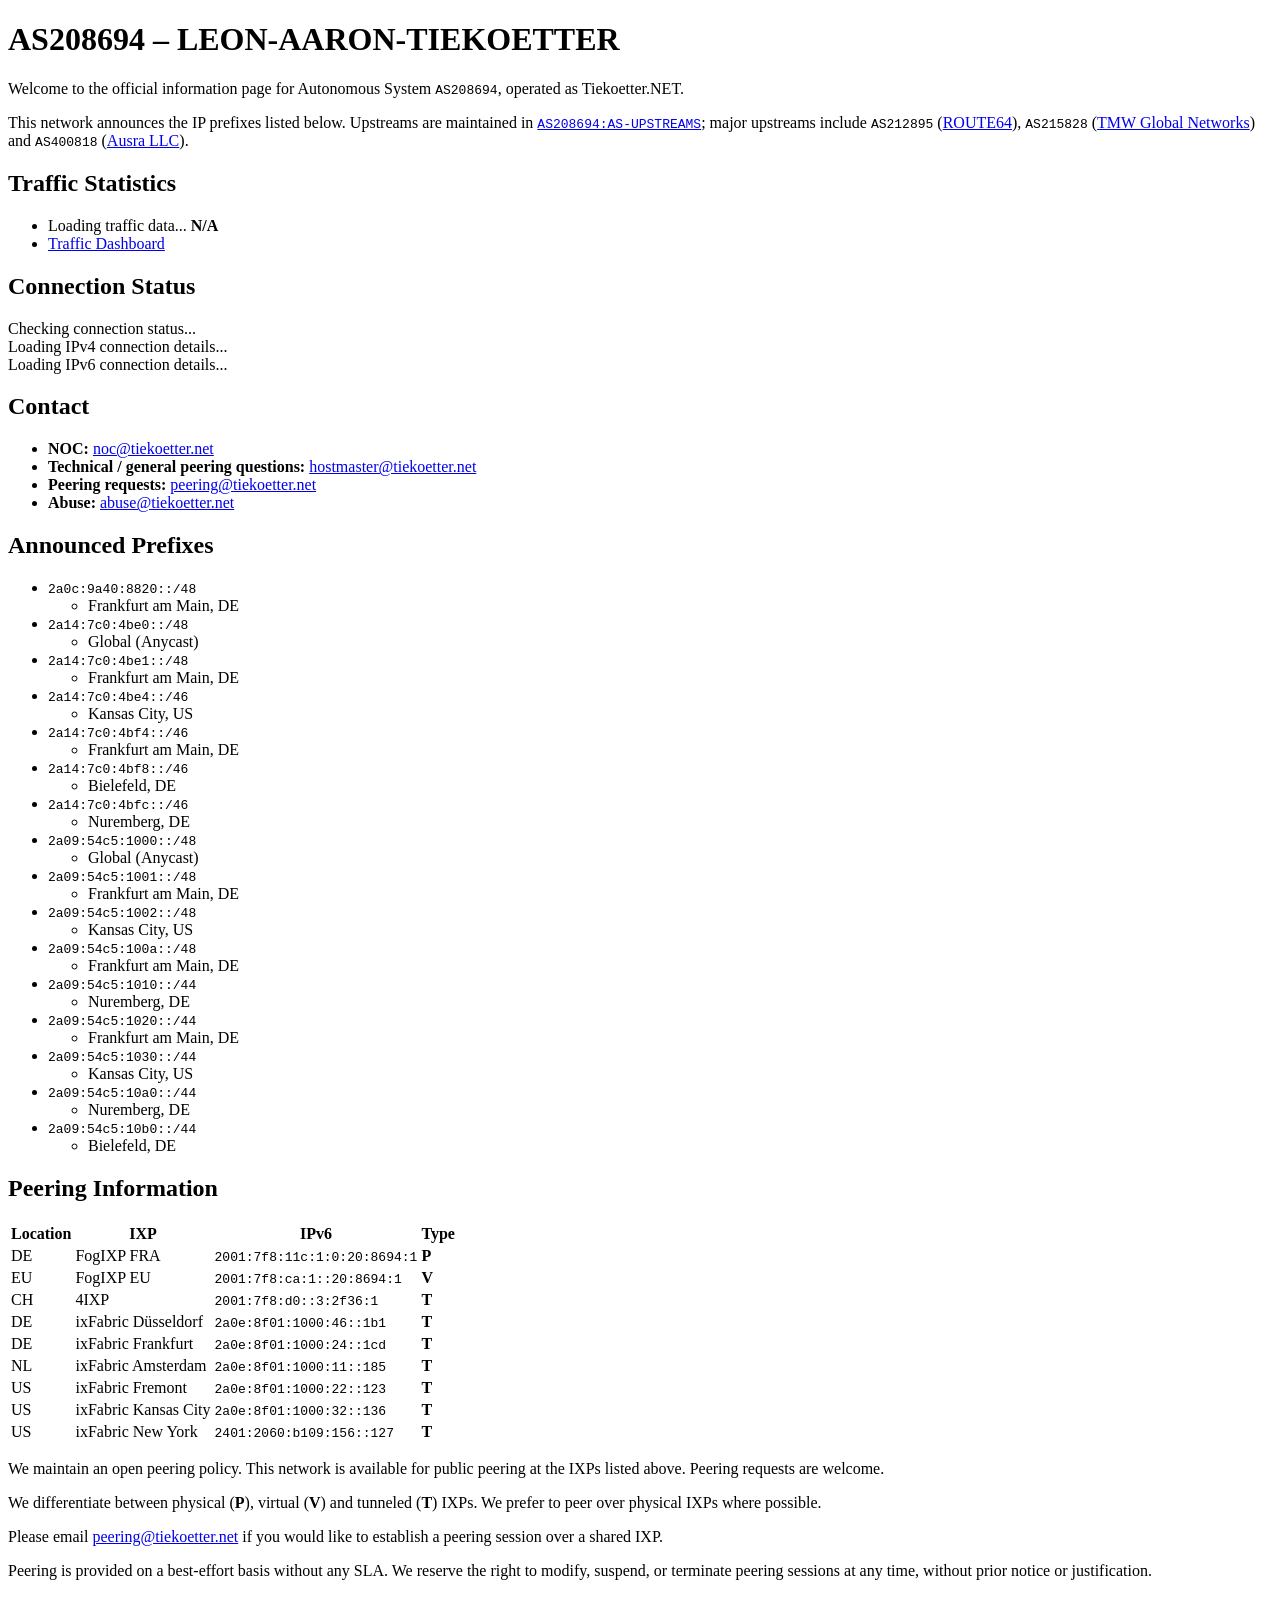
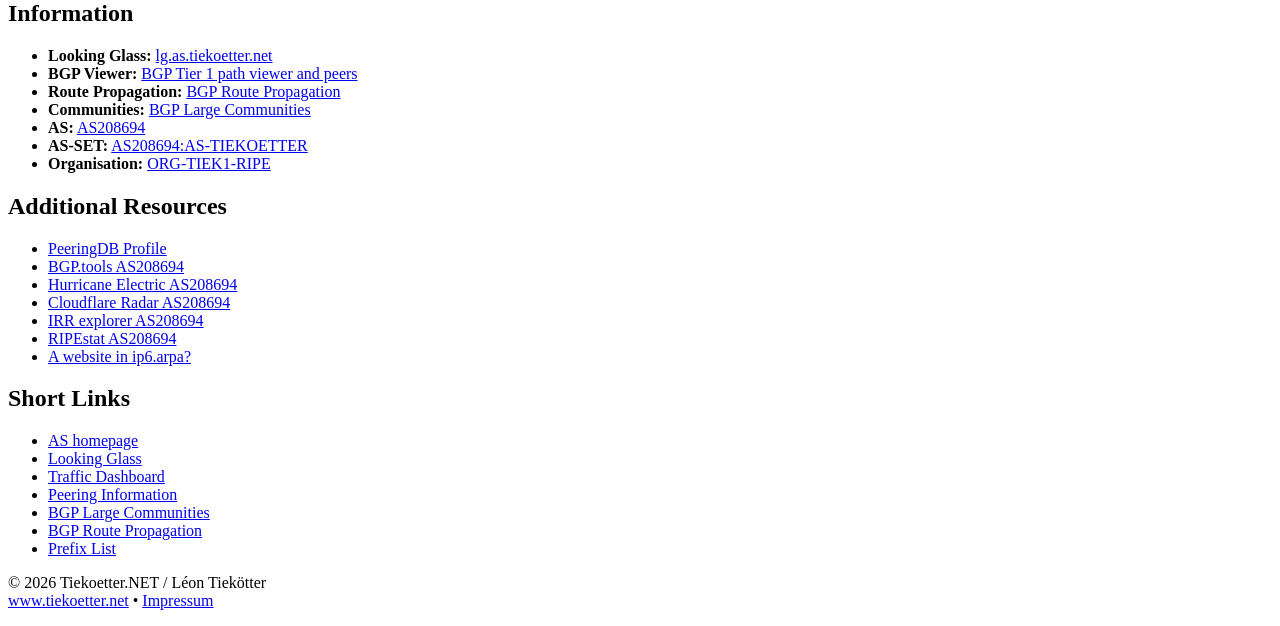
==== index.html @ 5ce2ef90 "Init" ====
<!DOCTYPE html>
<html lang="en">
<head>
    <meta charset="UTF-8">
    <meta name="viewport" content="width=device-width, initial-scale=1.0">
    <title>AS208694 – LEON-AARON-TIEKOETTER</title>
    <meta name="description" content="AS208694 (LEON-AARON-TIEKOETTER) – Tiekoetter.NET Autonomous System information page.">
    <link rel="canonical" href="https://www.as.tiekoetter.net/">
    <link rel="icon" href="/favicon.ico" sizes="any">
    <link rel="stylesheet" href="https://tiekoetternet-cdn.tiekoetter.cloud/assets/as/site.css?v=1">
    <meta property="og:title" content="AS208694 – LEON-AARON-TIEKOETTER">
    <meta property="og:description" content="AS208694 (LEON-AARON-TIEKOETTER) – Tiekoetter.NET Autonomous System information page.">
    <meta property="og:url" content="https://www.as.tiekoetter.net/">
    <meta property="og:type" content="website">
    <meta name="twitter:card" content="summary">
</head>
<body>
    <div class="container">
        <h1>AS208694 – LEON-AARON-TIEKOETTER</h1>
        <p>Welcome to the official information page for Autonomous System <code>AS208694</code>, operated as Tiekoetter.NET.</p>
        <p>
          This network announces the IP prefixes listed below. Upstreams are maintained in
          <a href="https://apps.db.ripe.net/db-web-ui/lookup?source=RIPE&amp;type=as-set&amp;key=AS208694:AS-UPSTREAMS" target="_blank" rel="noopener noreferrer"><code>AS208694:AS-UPSTREAMS</code></a>;
          major upstreams include
          <code>AS212895</code> (<a href="https://www.route64.org/" target="_blank" rel="noopener noreferrer">ROUTE64</a>),
          <code>AS215828</code> (<a href="https://as215828.t-w.dev/" target="_blank" rel="noopener noreferrer">TMW Global Networks</a>) and
          <code>AS400818</code> (<a href="https://as400818.dfz.zone/" target="_blank" rel="noopener noreferrer">Ausra LLC</a>).
        </p>
	<h2>Traffic Statistics</h2>
	<ul>
	  <li>
	      <span id="traffic-label">Loading traffic data...</span>
	      <strong id="traffic-value">N/A</strong>
	  </li>
	  <li><a href="/traffic/">Traffic Dashboard</a></li>
	</ul>
	<h2>Connection Status</h2>
        <div id="connection-status" class="info" role="status" aria-live="polite">Checking connection status...</div>
        <div id="connection-details-v4" class="details">Loading IPv4 connection details...</div>
        <div id="connection-details-v6" class="details">Loading IPv6 connection details...</div>
        <h2>Contact</h2>
        <ul>
            <li><strong>NOC:</strong> <a href="mailto:noc@tiekoetter.net">noc@tiekoetter.net</a></li>
            <li><strong>Technical / general peering questions:</strong> <a href="mailto:hostmaster@tiekoetter.net">hostmaster@tiekoetter.net</a></li>
            <li><strong>Peering requests:</strong> <a href="mailto:peering@tiekoetter.net">peering@tiekoetter.net</a></li>
            <li><strong>Abuse:</strong> <a href="mailto:abuse@tiekoetter.net">abuse@tiekoetter.net</a></li>
        </ul>
        <h2 id="prefixes">Announced Prefixes</h2>
        <ul>
            <li>
                <code>2a0c:9a40:8820::/48</code>
                <ul>
                    <li class="muted">Frankfurt am Main, DE</li>
                </ul>
            </li>
            <li>
                <code>2a14:7c0:4be0::/48</code>
                <ul>
                    <li class="muted">Global (Anycast)</li>
                </ul>
            </li>
            <li>
                <code>2a14:7c0:4be1::/48</code>
                <ul>
                    <li class="muted">Frankfurt am Main, DE</li>
                </ul>
            </li>
            <li>
                <code>2a14:7c0:4be4::/46</code>
                <ul>
                    <li class="muted">Kansas City, US</li>
                </ul>
            </li>
            <li>
                <code>2a14:7c0:4bf4::/46</code>
                <ul>
                    <li class="muted">Frankfurt am Main, DE</li>
                </ul>
            </li>
            <li>
                <code>2a14:7c0:4bf8::/46</code>
                <ul>
                    <li class="muted">Bielefeld, DE</li>
                </ul>
            </li>
            <li>
                <code>2a14:7c0:4bfc::/46</code>
                <ul>
                    <li class="muted">Nuremberg, DE</li>
                </ul>
            </li>
            <li>
                <code>2a09:54c5:1000::/48</code>
                <ul>
                    <li class="muted">Global (Anycast)</li>
                </ul>
            </li>
            <li>
                <code>2a09:54c5:1001::/48</code>
                <ul>
                    <li class="muted">Frankfurt am Main, DE</li>
                </ul>
            </li>
            <li>
                <code>2a09:54c5:1002::/48</code>
                <ul>
                    <li class="muted">Kansas City, US</li>
                </ul>
            </li>
            <li>
                <code>2a09:54c5:100a::/48</code>
                <ul>
                    <li class="muted">Frankfurt am Main, DE</li>
                </ul>
            </li>
            <li>
                <code>2a09:54c5:1010::/44</code>
                <ul>
                    <li class="muted">Nuremberg, DE</li>
                </ul>
            </li>
            <li>
                <code>2a09:54c5:1020::/44</code>
                <ul>
                    <li class="muted">Frankfurt am Main, DE</li>
                </ul>
            </li>
            <li>
                <code>2a09:54c5:1030::/44</code>
                <ul>
                    <li class="muted">Kansas City, US</li>
                </ul>
            </li>
            <li>
                <code>2a09:54c5:10a0::/44</code>
                <ul>
                    <li class="muted">Nuremberg, DE</li>
                </ul>
            </li>
            <li>
                <code>2a09:54c5:10b0::/44</code>
                <ul>
                    <li class="muted">Bielefeld, DE</li>
                </ul>
            </li>
        </ul>
	<h2 id="peering">Peering Information</h2>
	<div class="table-wrap">
	    <table class="peering-table">
	        <thead>
	            <tr>
	                <th>Location</th>
	                <th>IXP</th>
	                <th>IPv6</th>
	                <th>Type</th>
	            </tr>
	        </thead>
	        <tbody>
	            <tr>
	                <td>DE</td>
	                <td>FogIXP FRA</td>
	                <td><code>2001:7f8:11c:1:0:20:8694:1</code></td>
	                <td><strong>P</strong></td>
	            </tr>
	            <tr>
	                <td>EU</td>
	                <td>FogIXP EU</td>
	                <td><code>2001:7f8:ca:1::20:8694:1</code></td>
	                <td><strong>V</strong></td>
	            </tr>
	            <tr>
	                <td>CH</td>
	                <td>4IXP</td>
	                <td><code>2001:7f8:d0::3:2f36:1</code></td>
	                <td><strong>T</strong></td>
	            </tr>
	            <tr>
	                <td>DE</td>
	                <td>ixFabric Düsseldorf</td>
	                <td><code>2a0e:8f01:1000:46::1b1</code></td>
	                <td><strong>T</strong></td>
	            </tr>
	            <tr>
	                <td>DE</td>
	                <td>ixFabric Frankfurt</td>
	                <td><code>2a0e:8f01:1000:24::1cd</code></td>
	                <td><strong>T</strong></td>
	            </tr>
	            <tr>
	                <td>NL</td>
	                <td>ixFabric Amsterdam</td>
	                <td><code>2a0e:8f01:1000:11::185</code></td>
	                <td><strong>T</strong></td>
	            </tr>
	            <tr>
	                <td>US</td>
	                <td>ixFabric Fremont</td>
	                <td><code>2a0e:8f01:1000:22::123</code></td>
	                <td><strong>T</strong></td>
	            </tr>
	            <tr>
	                <td>US</td>
	                <td>ixFabric Kansas City</td>
	                <td><code>2a0e:8f01:1000:32::136</code></td>
	                <td><strong>T</strong></td>
	            </tr>
	            <tr>
	                <td>US</td>
	                <td>ixFabric New York</td>
	                <td><code>2401:2060:b109:156::127</code></td>
	                <td><strong>T</strong></td>
	            </tr>
	        </tbody>
	    </table>
	</div>
            <p>We maintain an open peering policy. This network is available for public peering at the IXPs listed above. Peering requests are welcome.</p>
            <p>We differentiate between physical (<strong>P</strong>), virtual (<strong>V</strong>) and tunneled (<strong>T</strong>) IXPs. We prefer to peer over physical IXPs where possible.</p>
            <p>Please email <a href="mailto:peering@tiekoetter.net">peering@tiekoetter.net</a> if you would like to establish a peering session over a shared IXP.</p>
            <p>Peering is provided on a best-effort basis without any SLA. We reserve the right to modify, suspend, or terminate peering sessions at any time, without prior notice or justification.</p>
        <h2>Information</h2>
        <ul>
            <li><strong>Looking Glass:</strong> <a href="https://www.lg.as.tiekoetter.net/">lg.as.tiekoetter.net</a></li>
            <li><strong>BGP Viewer:</strong> <a href="https://bgp.as208694.net/">BGP Tier 1 path viewer and peers</a></li>
            <li><strong>Route Propagation:</strong> <a href="/route-propagation/">BGP Route Propagation</a></li>
            <li><strong>Communities:</strong> <a href="/communities/">BGP Large Communities</a></li>
            <li><strong>AS:</strong> <a href="https://apps.db.ripe.net/db-web-ui/lookup?source=RIPE&amp;type=aut-num&amp;key=AS208694">AS208694</a></li>
            <li><strong>AS-SET:</strong> <a href="https://apps.db.ripe.net/db-web-ui/lookup?source=RIPE&amp;type=as-set&amp;key=AS208694:AS-TIEKOETTER">AS208694:AS-TIEKOETTER</a></li>
            <li><strong>Organisation:</strong> <a href="https://apps.db.ripe.net/db-web-ui/lookup?source=RIPE&amp;type=organisation&amp;key=ORG-TIEK1-RIPE">ORG-TIEK1-RIPE</a></li>
        </ul>
        <h2>Additional Resources</h2>
        <ul>
            <li><a href="https://as208694.peeringdb.com/">PeeringDB Profile</a></li>
            <li><a href="https://bgp.tools/as/208694">BGP.tools AS208694</a></li>
            <li><a href="https://bgp.he.net/AS208694">Hurricane Electric AS208694</a></li>
            <li><a href="https://radar.cloudflare.com/as208694">Cloudflare Radar AS208694</a></li>
            <li><a href="https://irrexplorer.nlnog.net/asn/AS208694">IRR explorer AS208694</a></li>
            <li><a href="https://stat.ripe.net/app/AS208694">RIPEstat AS208694</a></li>
            <li><a href="http://www.0.1.5.c.4.5.9.0.a.2.ip6.arpa/">A website in ip6.arpa?</a></li>
        </ul>
        <h2>Short Links</h2>
        <ul>
            <li><a href="https://as208694.net/">AS homepage</a></li>
            <li><a href="https://lg.as208694.net/">Looking Glass</a></li>
            <li><a href="https://traffic.as208694.net/">Traffic Dashboard</a></li>
            <li><a href="https://peering.as208694.net/">Peering Information</a></li>
            <li><a href="https://communities.as208694.net/">BGP Large Communities</a></li>
            <li><a href="https://propagation.as208694.net/">BGP Route Propagation</a></li>
            <li><a href="https://prefixes.as208694.net/">Prefix List</a></li>
        </ul>
        <footer>
            <p>© <span id="cyear">2026 </span>Tiekoetter.NET / Léon Tiekötter<br><a href="https://www.tiekoetter.net" target="_blank" rel="noopener">www.tiekoetter.net</a> • <a href="https://www.tiekoetter.com/impressum" target="_blank" rel="noopener">Impressum</a></p>
        </footer>
    </div>
    <span aria-hidden="true" style="display:none;">
      Contact: tinbox@tiekoetter.com
    </span>
    <script src="https://tiekoetternet-cdn.tiekoetter.cloud/assets/as/home.js?v=1"></script>
</body>
</html>
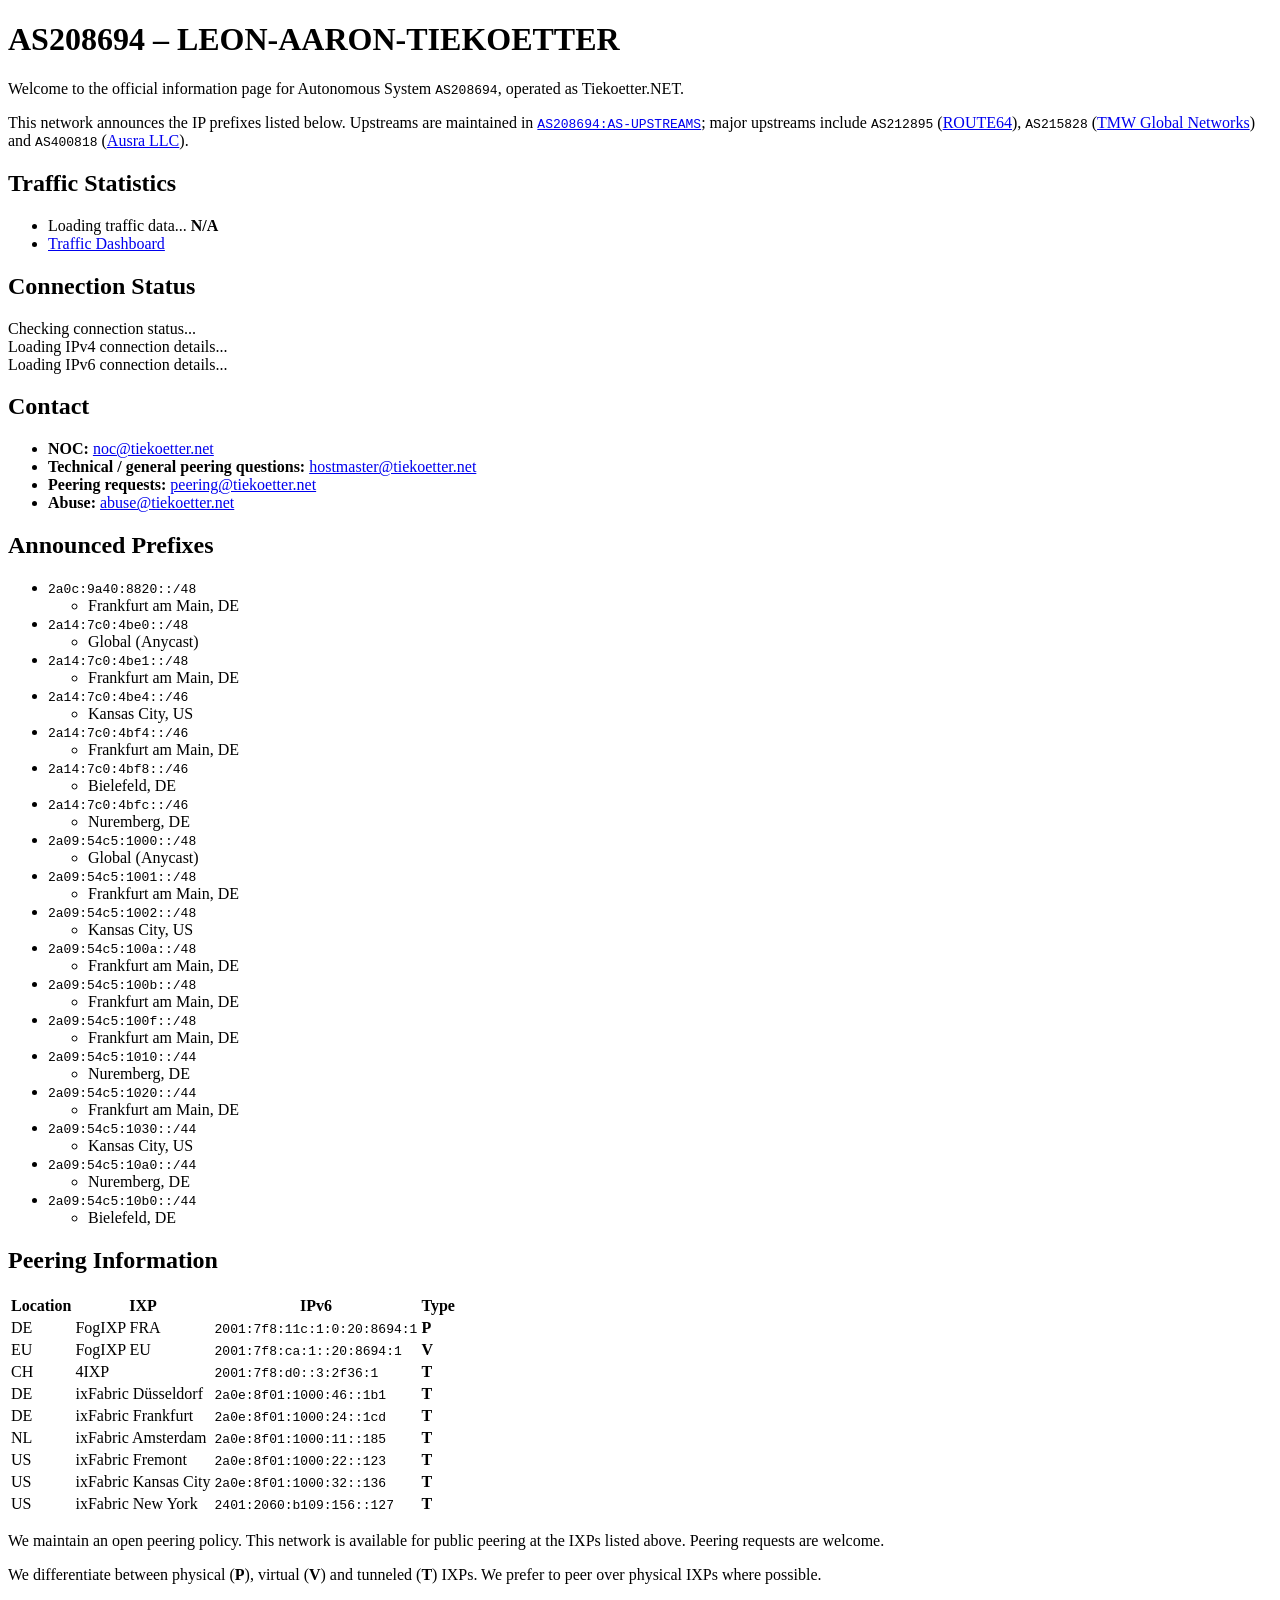
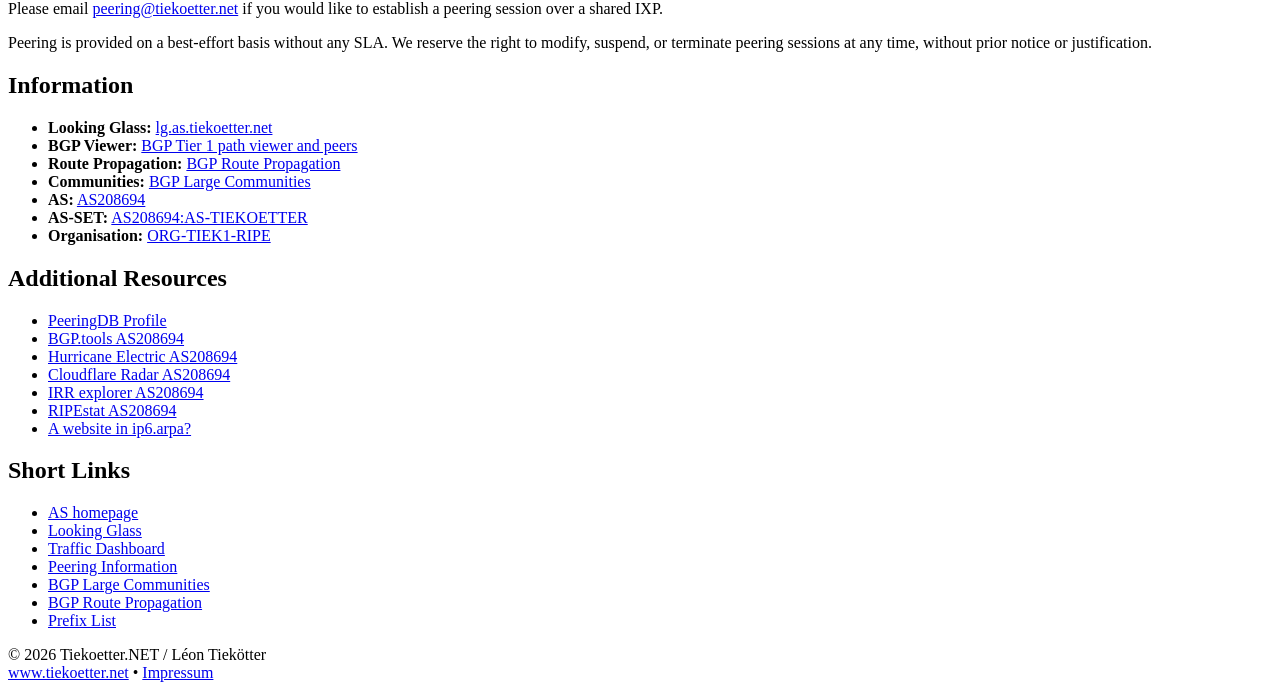
==== commit ab177a5e: "Add Frankfurt prefixes and router community List two Frankfurt IPv6 prefixes in the website and geof" ====
--- a/index.html
+++ b/index.html
@@ -3,19 +3,49 @@
 <head>
     <meta charset="UTF-8">
     <meta name="viewport" content="width=device-width, initial-scale=1.0">
-    <title>AS208694 – LEON-AARON-TIEKOETTER</title>
-    <meta name="description" content="AS208694 (LEON-AARON-TIEKOETTER) – Tiekoetter.NET Autonomous System information page.">
+    <title>AS208694 Network and Peering | Tiekoetter.NET</title>
+    <meta name="description" content="Official AS208694 (Tiekoetter.NET) network information: announced IPv6 prefixes, peering locations, BGP communities, route propagation and traffic statistics.">
     <link rel="canonical" href="https://www.as.tiekoetter.net/">
     <link rel="icon" href="/favicon.ico" sizes="any">
+    <link rel="apple-touch-icon" sizes="180x180" href="https://tiekoetternet-cdn.tiekoetter.cloud/assets/as/apple-touch-icon.png?v=1">
     <link rel="stylesheet" href="https://tiekoetternet-cdn.tiekoetter.cloud/assets/as/site.css?v=1">
-    <meta property="og:title" content="AS208694 – LEON-AARON-TIEKOETTER">
-    <meta property="og:description" content="AS208694 (LEON-AARON-TIEKOETTER) – Tiekoetter.NET Autonomous System information page.">
+    <meta property="og:title" content="AS208694 Network and Peering | Tiekoetter.NET">
+    <meta property="og:description" content="Official network information for AS208694, including IPv6 prefixes, peering, BGP communities, route propagation and traffic statistics.">
     <meta property="og:url" content="https://www.as.tiekoetter.net/">
     <meta property="og:type" content="website">
-    <meta name="twitter:card" content="summary">
+    <meta property="og:site_name" content="AS208694 — Tiekoetter.NET">
+    <meta property="og:locale" content="en_US">
+    <meta property="og:image" content="https://tiekoetternet-cdn.tiekoetter.cloud/assets/as/as208694-social.jpg?v=1">
+    <meta property="og:image:type" content="image/jpeg">
+    <meta property="og:image:width" content="1200">
+    <meta property="og:image:height" content="630">
+    <meta property="og:image:alt" content="AS208694 — Tiekoetter.NET connected-nodes network banner">
+    <meta name="twitter:card" content="summary_large_image">
+    <meta name="twitter:title" content="AS208694 Network and Peering | Tiekoetter.NET">
+    <meta name="twitter:description" content="IPv6 prefixes, peering, BGP communities, route propagation and traffic statistics for AS208694.">
+    <meta name="twitter:image" content="https://tiekoetternet-cdn.tiekoetter.cloud/assets/as/as208694-social.jpg?v=1">
+    <meta name="twitter:image:alt" content="AS208694 — Tiekoetter.NET connected-nodes network banner">
+    <script type="application/ld+json">
+    {
+      "@context": "https://schema.org",
+      "@type": "WebSite",
+      "@id": "https://www.as.tiekoetter.net/#website",
+      "url": "https://www.as.tiekoetter.net/",
+      "name": "AS208694 — Tiekoetter.NET",
+      "description": "Official network, routing and peering information for AS208694.",
+      "publisher": {
+        "@type": "Organization",
+        "@id": "https://www.as.tiekoetter.net/#organization",
+        "name": "Tiekoetter.NET",
+        "url": "https://www.tiekoetter.net/",
+        "identifier": "AS208694",
+        "email": "noc@tiekoetter.net"
+      }
+    }
+    </script>
 </head>
 <body>
-    <div class="container">
+    <main class="container">
         <h1>AS208694 – LEON-AARON-TIEKOETTER</h1>
         <p>Welcome to the official information page for Autonomous System <code>AS208694</code>, operated as Tiekoetter.NET.</p>
         <p>
@@ -23,7 +53,7 @@
           <a href="https://apps.db.ripe.net/db-web-ui/lookup?source=RIPE&amp;type=as-set&amp;key=AS208694:AS-UPSTREAMS" target="_blank" rel="noopener noreferrer"><code>AS208694:AS-UPSTREAMS</code></a>;
           major upstreams include
           <code>AS212895</code> (<a href="https://www.route64.org/" target="_blank" rel="noopener noreferrer">ROUTE64</a>),
-          <code>AS215828</code> (<a href="https://as215828.t-w.dev/" target="_blank" rel="noopener noreferrer">TMW Global Networks</a>) and
+          <code>AS215828</code> (<a href="https://www.tmw.global/en" target="_blank" rel="noopener noreferrer">TMW Global Networks</a>) and
           <code>AS400818</code> (<a href="https://as400818.dfz.zone/" target="_blank" rel="noopener noreferrer">Ausra LLC</a>).
         </p>
 	<h2>Traffic Statistics</h2>
@@ -114,6 +144,18 @@
                 </ul>
             </li>
             <li>
+                <code>2a09:54c5:100b::/48</code>
+                <ul>
+                    <li class="muted">Frankfurt am Main, DE</li>
+                </ul>
+            </li>
+            <li>
+                <code>2a09:54c5:100f::/48</code>
+                <ul>
+                    <li class="muted">Frankfurt am Main, DE</li>
+                </ul>
+            </li>
+            <li>
                 <code>2a09:54c5:1010::/44</code>
                 <ul>
                     <li class="muted">Nuremberg, DE</li>
@@ -250,7 +292,7 @@
         <footer>
             <p>© <span id="cyear">2026 </span>Tiekoetter.NET / Léon Tiekötter<br><a href="https://www.tiekoetter.net" target="_blank" rel="noopener">www.tiekoetter.net</a> • <a href="https://www.tiekoetter.com/impressum" target="_blank" rel="noopener">Impressum</a></p>
         </footer>
-    </div>
+    </main>
     <span aria-hidden="true" style="display:none;">
       Contact: tinbox@tiekoetter.com
     </span>
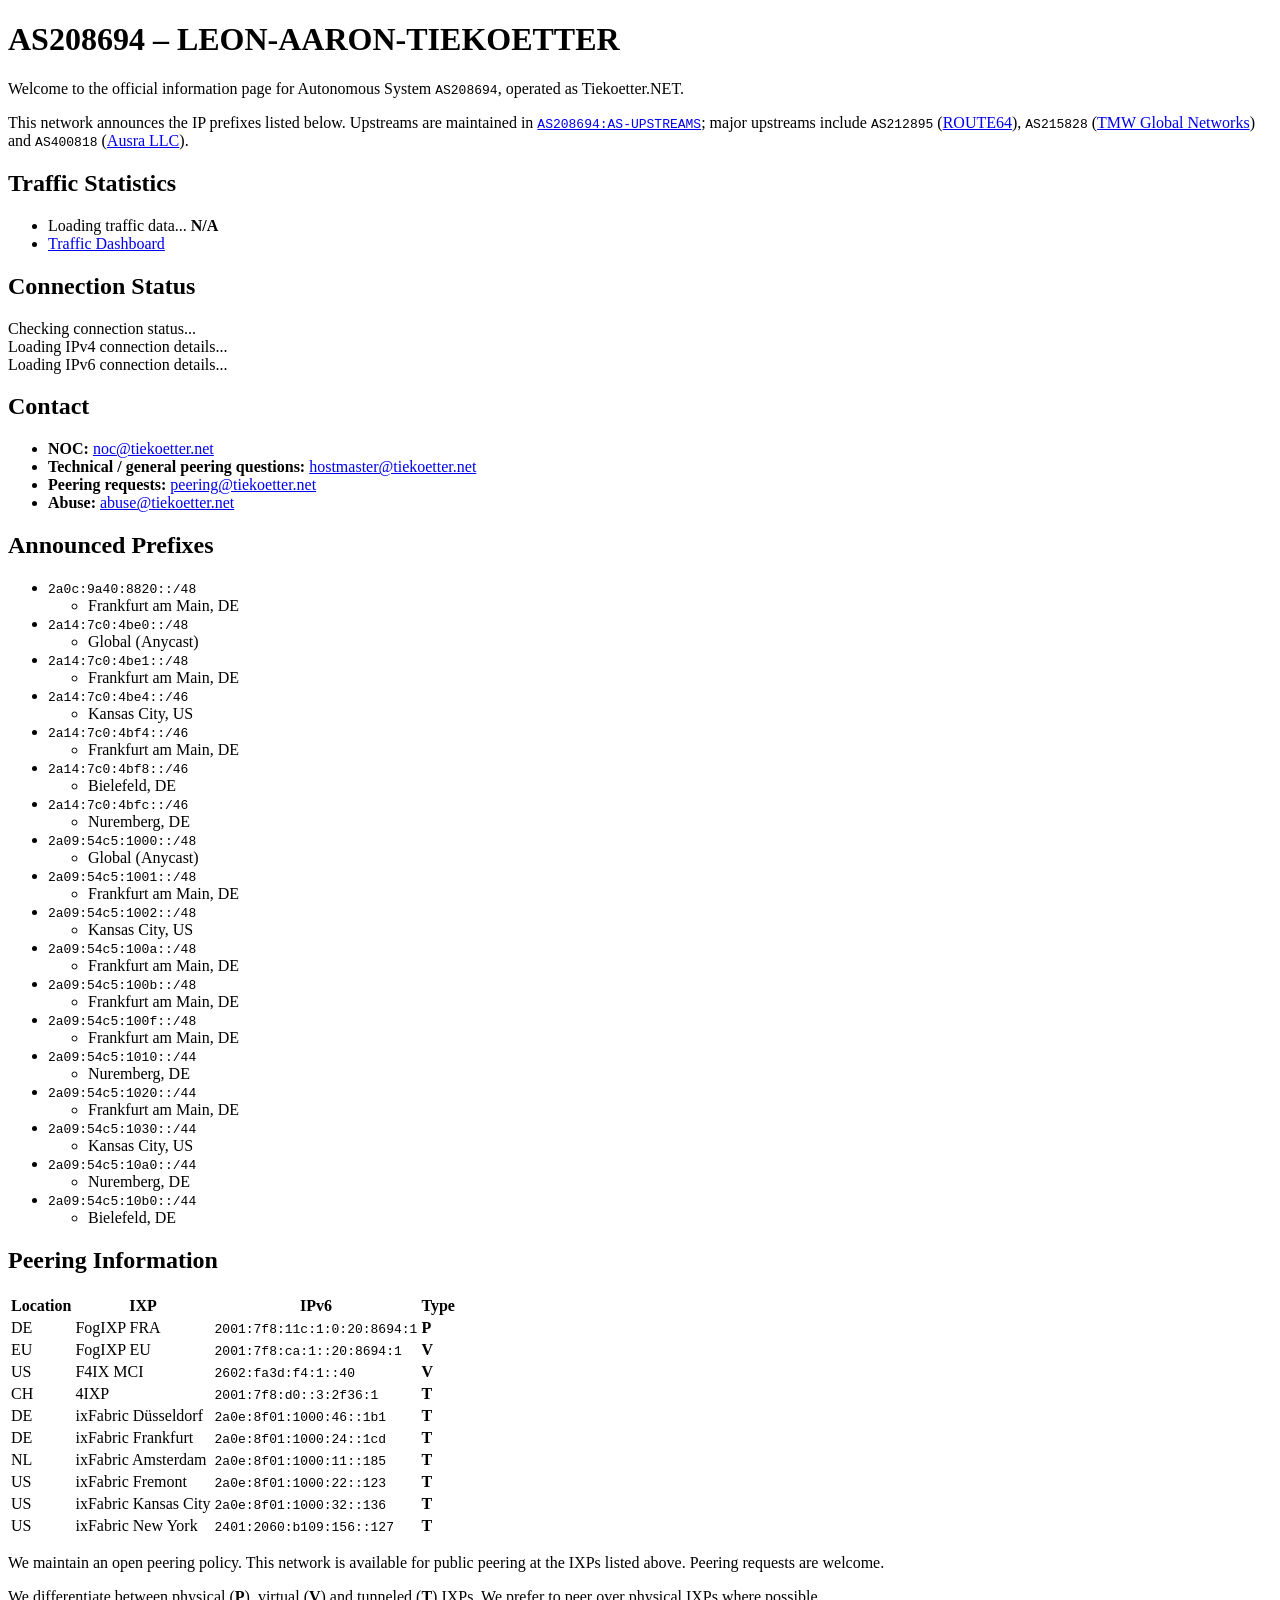
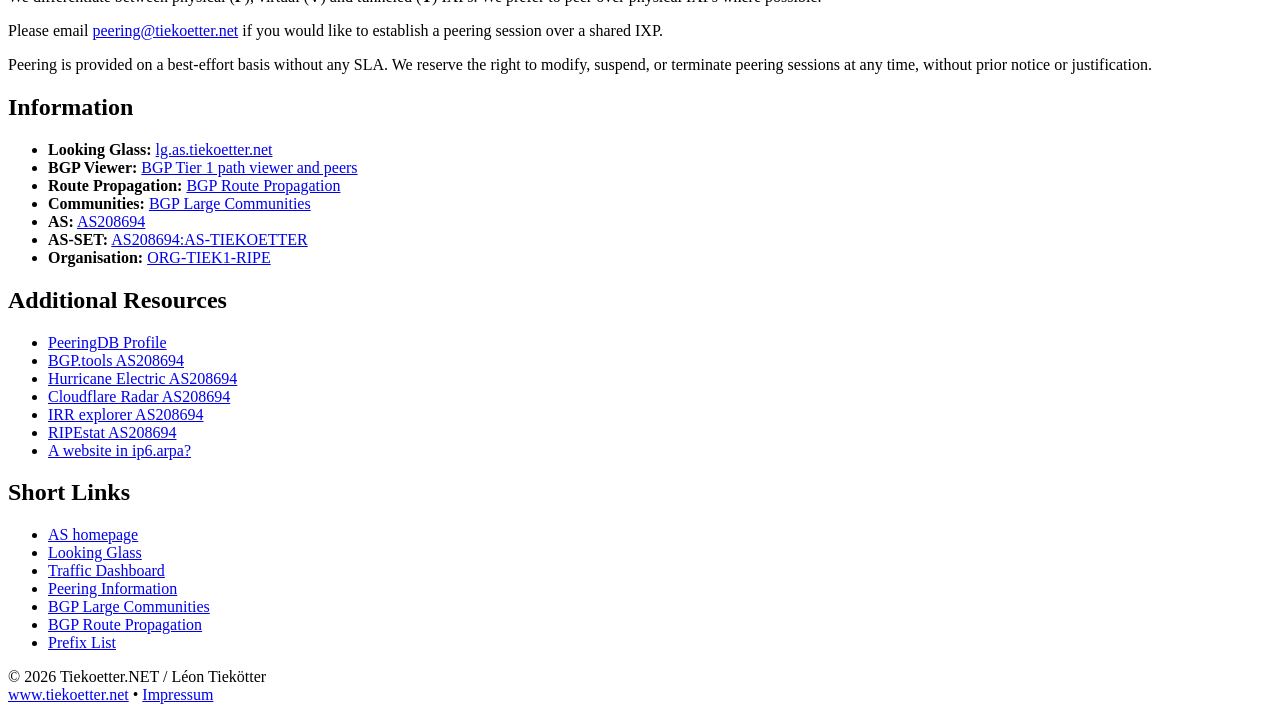
==== commit 4fd69a0f: "Add F4IX MCI peering entry Add the US F4IX MCI entry with its IPv6 address and V status." ====
--- a/index.html
+++ b/index.html
@@ -191,10 +191,10 @@
 	    <table class="peering-table">
 	        <thead>
 	            <tr>
-	                <th>Location</th>
-	                <th>IXP</th>
-	                <th>IPv6</th>
-	                <th>Type</th>
+	                <th scope="col">Location</th>
+	                <th scope="col">IXP</th>
+	                <th scope="col">IPv6</th>
+	                <th scope="col">Type</th>
 	            </tr>
 	        </thead>
 	        <tbody>
@@ -208,6 +208,12 @@
 	                <td>EU</td>
 	                <td>FogIXP EU</td>
 	                <td><code>2001:7f8:ca:1::20:8694:1</code></td>
+	                <td><strong>V</strong></td>
+	            </tr>
+	            <tr>
+	                <td>US</td>
+	                <td>F4IX MCI</td>
+	                <td><code>2602:fa3d:f4:1::40</code></td>
 	                <td><strong>V</strong></td>
 	            </tr>
 	            <tr>
@@ -296,6 +302,6 @@
     <span aria-hidden="true" style="display:none;">
       Contact: tinbox@tiekoetter.com
     </span>
-    <script src="https://tiekoetternet-cdn.tiekoetter.cloud/assets/as/home.js?v=1"></script>
+    <script src="https://tiekoetternet-cdn.tiekoetter.cloud/assets/as/home.js?v=2"></script>
 </body>
 </html>
